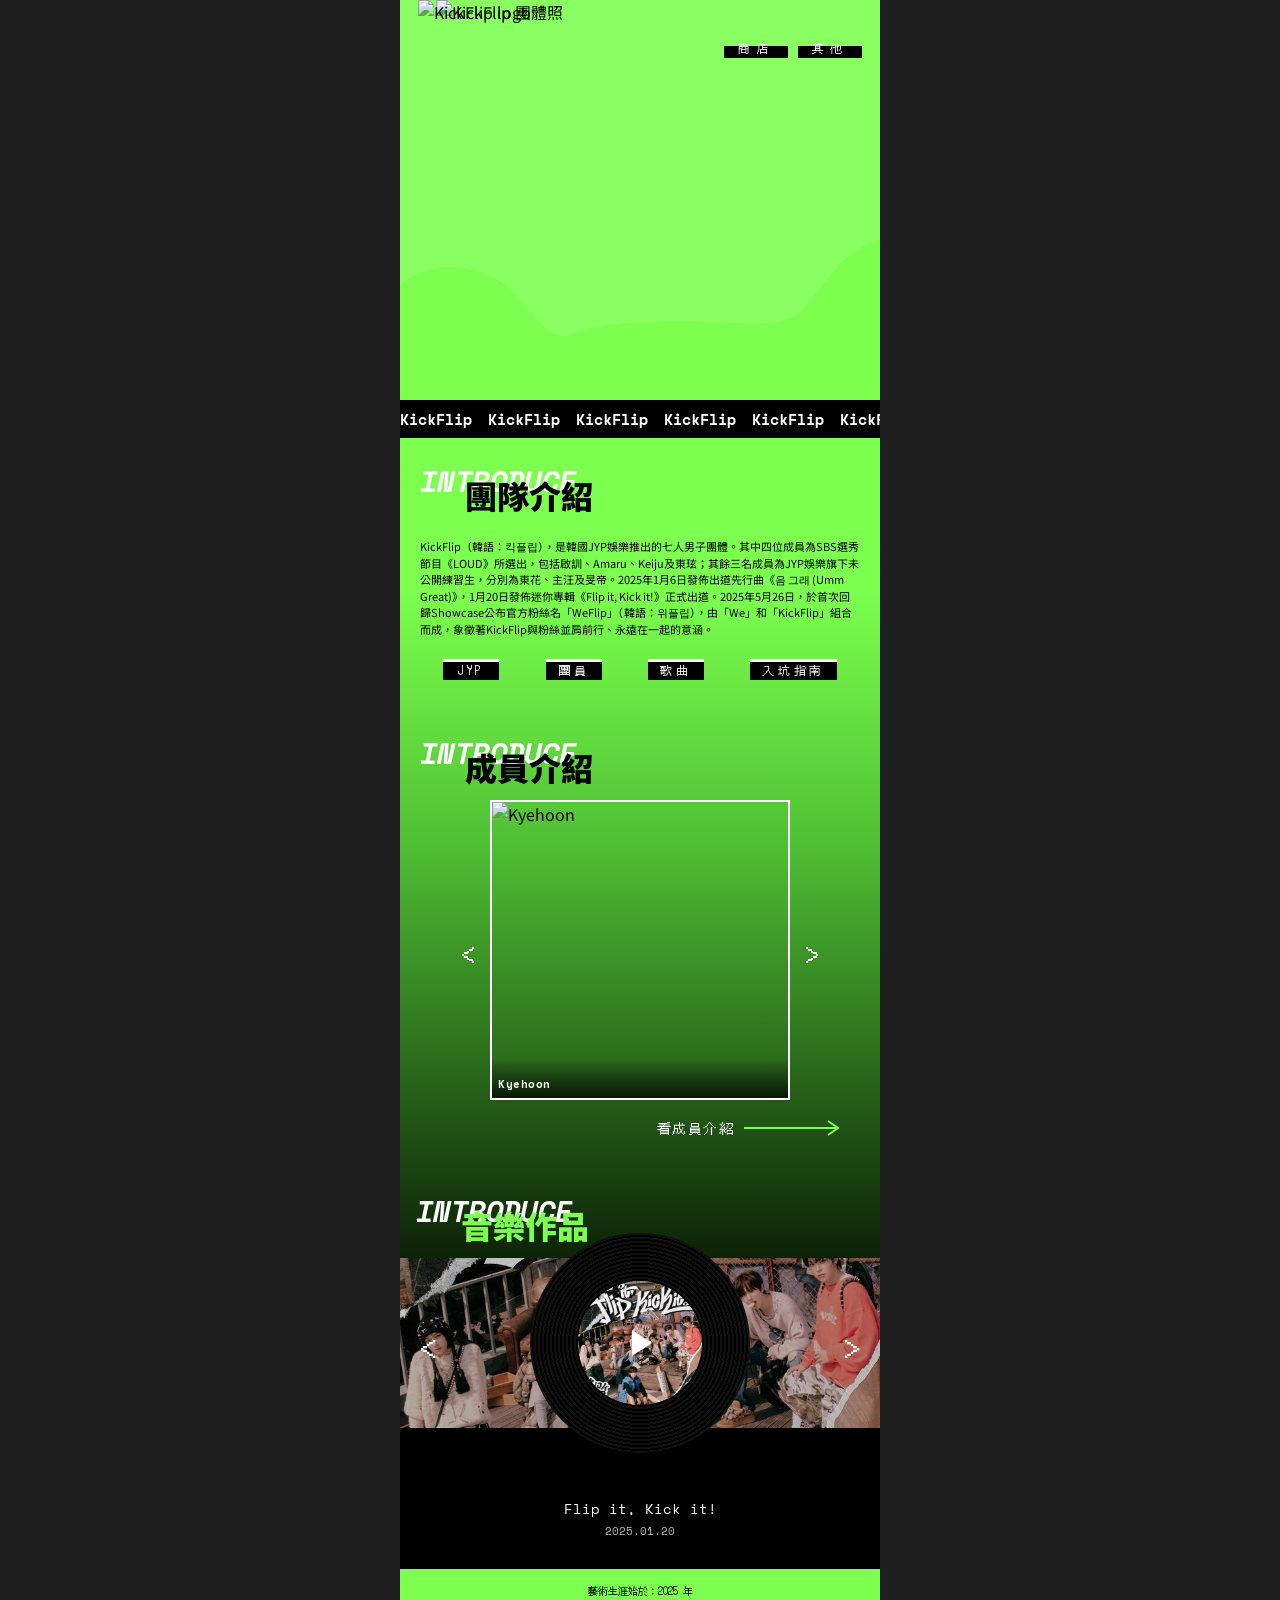
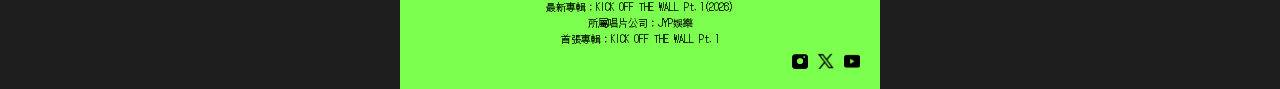
==== index.html @ bea7975b "Initial commit" ====
<!DOCTYPE html>
<html lang="zh-Hant">
<head>
  <meta charset="UTF-8">
  <meta name="viewport" content="width=device-width, initial-scale=1.0">
  <title>KickFlip</title>
  <link rel="preconnect" href="https://fonts.googleapis.com">
  <link rel="preconnect" href="https://fonts.gstatic.com" crossorigin>
  <link href="https://fonts.googleapis.com/css2?family=DotGothic16&family=Noto+Sans+TC:wght@400;700;900&family=Space+Mono:ital,wght@0,700;1,700&display=swap" rel="stylesheet">
  <link rel="stylesheet" href="style.css">
</head>
<body>
  <div class="page">

    <!-- ===== Header ===== -->
    <header class="header">
      <a href="index.html" class="header__logo"><img src="images/logo.png" alt="KickFlip logo"></a>
      <nav class="header__nav">
        <a href="https://app.fans/shop/kickflip" class="btn-pixel">商店</a>
        <button class="btn-pixel" data-menu-open>其他</button>
      </nav>
    </header>

    <!-- ===== Hero ===== -->
    <section class="hero">
      <div class="hero__bg"><img src="images/hero.jpg" alt=""></div>
      <img class="hero__photo" src="images/hero.jpg" alt="KickFlip 團體照">
      <svg class="hero__blob" viewBox="0 0 360 120" preserveAspectRatio="none" aria-hidden="true">
      <path d="M0,45 C15,22 55,18 80,45 C95,62 105,95 125,95 C150,80 200,78 250,82 C280,85 295,80 305,65 C320,40 335,5 360,0 L360,120 L0,120 Z"/>
      </svg>
      <img class="hero__logo" src="images/logo.png" alt="">
    </section>

    <!-- ===== Marquee ===== -->
    <div class="marquee"><div class="marquee__track">KickFlip</div></div>

    <!-- ===== 團隊介紹 ===== -->
    <section class="section" id="about">
      <h2 class="section-title">
        <span class="section-title__en">INTRODUCE</span>
        <span class="section-title__zh">團隊介紹</span>
      </h2>
      <p class="about__text">
        KickFlip（韓語：킥플립），是韓國JYP娛樂推出的七人男子團體。其中四位成員為SBS選秀節目《LOUD》所選出，包括啟訓、Amaru、Keiju及東玹；其餘三名成員為JYP娛樂旗下未公開練習生，分別為東花、主汪及旻帝。2025年1月6日發佈出道先行曲《음 그래 (Umm Great)》，1月20日發佈迷你專輯《Flip it, Kick it!》正式出道。2025年5月26日，於首次回歸Showcase公布官方粉絲名「WeFlip」（韓語：위플립），由「We」和「KickFlip」組合而成，象徵著KickFlip與粉絲並肩前行、永遠在一起的意涵。
      </p>
      <div class="about__links">
        <button class="btn-pixel" data-video="https://www.youtube.com/shorts/KgsZQ49J2sc">JYP</button>
        <a href="members.html" class="btn-pixel">團員</a>
        <a href="music.html" class="btn-pixel">歌曲</a>
        <a href="guide.html" class="btn-pixel">入坑指南</a>
      </div>
    </section>

    <!-- ===== 成員介紹 ===== -->
    <section class="section section--members" id="members">
      <h2 class="section-title">
        <span class="section-title__en">INTRODUCE</span>
        <span class="section-title__zh">成員介紹</span>
      </h2>

      <div class="member-slider">
        <button class="member-slider__arrow member-slider__arrow--prev" aria-label="上一位">&lt;</button>
        <div class="member-row"></div>
        <button class="member-slider__arrow member-slider__arrow--next" aria-label="下一位">&gt;</button>
      </div>

      <a href="members.html" class="arrow-link arrow-link--label">
        <span>看成員介紹</span>
        <svg viewBox="0 0 100 20"><path d="M0 10 H92 M84 3 L94 10 L84 17"/></svg>
      </a>
    </section>

    <!-- ===== 音樂作品 ===== -->
    <section class="section section--music" id="music">
      <h2 class="section-title section-title--light">
        <span class="section-title__en">INTRODUCE</span>
        <span class="section-title__zh">音樂作品</span>
      </h2>

      <div class="music">
        <img class="music__bg" src="" alt="">
        <button class="music__arrow music__arrow--prev" aria-label="上一首">&lt;</button>

        <div class="vinyl">
          <div class="vinyl__disc">
            <img class="vinyl__cover" src="" alt="專輯封面">
          </div>
          <button class="vinyl__play" aria-label="播放">
            <span class="icon-play"></span>
          </button>
        </div>

        <button class="music__arrow music__arrow--next" aria-label="下一首">&gt;</button>
      </div>
      <p class="music__title"></p>
      <audio class="music__audio"></audio>
    </section>

    <!-- ===== Footer ===== -->
    <footer class="footer" id="footer">
      <ul class="footer__info">
        <li>藝術生涯始於：2025 年</li>
        <li>最新專輯：KICK OFF THE WALL Pt.1(2026)</li>
        <li>所屬唱片公司：JYP娛樂</li>
        <li>首張專輯：KICK OFF THE WALL Pt.1</li>
      </ul>
      <div class="footer__social">
        <a href="https://www.instagram.com/kickflip_jype/" aria-label="Instagram"><img src="images/icon/ig.png" alt=""></a>
        <a href="https://x.com/kickflip_jype" aria-label="X"><img src="images/icon/x.png" alt=""></a>
        <a href="https://www.youtube.com/@kickflip_jype/videos" aria-label="YouTube"><img src="images/icon/yt.png" alt=""></a>
      </div>
    </footer>
  </div>

    <!-- ===== 其他選單 ===== -->
  <div class="menu" aria-hidden="true">
    <button class="menu__close arrow-link" data-menu-close aria-label="關閉選單">
      <svg viewBox="0 0 100 20"><path d="M0 10 H92 M84 3 L94 10 L84 17"/></svg>
    </button>
    <nav class="menu__list">
      <a href="members.html">團員</a>
      <a href="music.html">音樂作品</a>
      <a href="guide.html">入坑指南</a>
      <a href="https://kickflip.jype.com/gallery" target="_blank">美術照</a>
    </nav>
  </div>

  <!-- ===== 影片彈出視窗 ===== -->
  <div class="video-modal" aria-hidden="true">
    <div class="video-modal__box">
      <button class="video-modal__close" aria-label="關閉影片">✕</button>
      <div class="video-modal__frame"></div>
    </div>
  </div>

  <script src="script.js"></script>
</body>
</html>
---- style.css ----
/* =========================================
   KickFlip 期中作業 — style.css
   ========================================= */

:root {
  --green: #7cff4f;
  --green-mid: #4fbf34;
  --green-dark: #1d4a12;
  --black: #000;
  --white: #fff;
  --card-bg: #0f1f14;

  --font-zh: "Noto Sans TC", sans-serif;
  --font-mono: "Space Mono", monospace;
  --font-pixel: "DotGothic16", "Noto Sans TC", sans-serif;

  --page-w: 480px;   /* 手機版寬度，桌機會置中 */
}

* { margin: 0; padding: 0; box-sizing: border-box; }
img { display: block; max-width: 100%; }
a { color: inherit; text-decoration: none; }
button { font: inherit; cursor: pointer; border: none; background: none; color: inherit; }
ul { list-style: none; }

body {
  font-family: var(--font-zh);
  background: #1e1e1e;
  color: var(--black);
}

.page {
  max-width: var(--page-w);
  margin: 0 auto;
  overflow: hidden;
  /* 綠 → 深綠 → 黑 的漸層背景 */
  background: linear-gradient(
    to bottom,
    var(--green) 0%,
    var(--green) 35%,
    var(--green-mid) 50%,
    var(--green-dark) 68%,
    var(--black) 80%
  );
}
.page--dark { background: var(--black); color: var(--white); }

/* ---------- 像素按鈕 ---------- */
.btn-pixel {
  display: inline-block;
  min-width: 56px;
  padding: 2px 12px;
  background: var(--black);
  color: var(--white);
  font-family: var(--font-pixel);
  font-size: 12px;
  letter-spacing: .3em;
  text-align: center;
  box-shadow: 0 3px 0 var(--white) inset;  /* 上方白線，類似設計稿 */
  transition: transform .15s, background .15s;
}
.btn-pixel:hover { transform: translateY(-2px); background: #222; }
.btn-pixel--ghost { background: transparent; box-shadow: none; }

/* ---------- Header ---------- */
.header {
  position: absolute;
  z-index: 10;
  width: 100%;
  max-width: var(--page-w);
  display: flex;
  justify-content: space-between;
  align-items: center;
  padding: 0 18px;
}
.page--dark .header { position: relative; }
.header__logo img { height: 96px; }
.header__nav { display: flex; gap: 10px; }

/* ---------- Hero ---------- */
.hero { position: relative; height: 360px; }

/* 背景：同一張照片，模糊 + 白霧 */
.hero__bg {
  position: absolute;
  inset: 0;
  overflow: hidden;           /* 模糊邊緣不會溢出去 */
}
.hero__bg img {
  width: 100%;
  height: 100%;
  object-fit: cover;
  filter: blur(8px);          /* 模糊程度 */
  transform: scale(1.1);
}
.hero__bg::after {
  content: "";
  position: absolute;
  inset: 0;
  background: rgba(255, 255, 255, 0.103);   /* 白霧深淺 */
}

/* 中間清楚的照片 */
.hero__photo {
  position: relative;
  z-index: 1;
  width: 85%;                 /* 中間照片寬度 */
  height: 100%;
  margin: 0 auto;
  object-fit: cover;
  object-position: center top;
}

.hero__blob {
  position: absolute;
  bottom: -1px; left: 0;
  width: 100%; height: 120px;
  fill: var(--green);
  z-index: 2;
}
.hero__logo {
  position: absolute;
  left: 50%; bottom: -100px;    /* ← 改回你之前調的數字 */
  transform: translateX(-50%);
  width: 60%;
  filter: drop-shadow(0 4px 0 rgba(0,0,0,.4));
  z-index: 3;
}

/* ---------- 跑馬燈 ---------- */
.marquee {
  overflow: hidden;
  white-space: nowrap;
  padding: 8px 0;
  margin-top: 40px;
  background: #000; 
  font-family: var(--font-mono);
  font-weight: 700;
  font-size: 15px;
  color: var(--white);
}
.marquee__track {
  display: inline-block;
  animation: marquee 12s linear infinite;
}
.marquee__track span { margin-right: 16px; }
@keyframes marquee {
  from { transform: translateX(0); }
  to   { transform: translateX(-50%); }
}

/* ---------- 段落標題 (英文斜體疊中文) ---------- */
.section { padding: 20px 20px 30px; }
.section-title {
  position: relative;
  height: 60px;
  margin-bottom: 10px;
}
.section-title__en {
  position: absolute;
  top: 0; left: 0;
  font-family: var(--font-mono);
  font-style: italic;
  font-size: 30px;
  color: var(--white);
  letter-spacing: -.02em;
}
.section-title__zh {
  position: absolute;
  top: 14px; left: 45px;
  font-size: 32px;
  font-weight: 900;
  color: var(--black);
}
.section-title--light .section-title__zh { color: var(--green); }

/* ---------- 團隊介紹 ---------- */
.about__text { font-size: 11px; line-height: 1.5; margin-top: 20px; margin-bottom: 22px; }
.about__links { display: flex; justify-content: space-around; }

/* ---------- 成員介紹 ---------- */
.member-slider {
  display: flex;
  align-items: center;
  justify-content: center;
  gap: 10px;
  padding: 0 8px;
  margin-top: 10px;
}
.member-slider__arrow {
  flex: 0 0 24px;
  font-family: var(--font-pixel);
  font-size: 28px;
  color: var(--white);
  transition: opacity .2s, transform .15s;
}
.member-slider__arrow:hover { transform: scale(1.2); }
/*.member-slider__arrow:disabled { opacity: .3; cursor: default; transform: none; }*/

.member-row {
  flex: 0 1 300px;           /* 照片框最寬 300px，手機變窄會自動縮小 */
  overflow: hidden;
}

.member-track {
  display: flex;
  gap: 12px;
}

.member-thumb {
  position: relative;
  flex: 0 0 100%;            /* 一次只顯示一張 */
  aspect-ratio: 1 / 1;       /* 正方形 */
  overflow: hidden;
  border: 2px solid var(--white);
  transition: border-color .2s;
}
.member-thumb img { width: 100%; height: 100%; object-fit: cover; transition: transform .3s; }
.member-thumb:hover { border-color: var(--white); }
.member-thumb:hover img { transform: scale(1.08); }

/* 綠色箭頭 */
.arrow-link {
  display: block;
  width: 100px;
  margin: 18px 16px 0 auto;
}
.arrow-link svg { width: 100%; fill: none; stroke: var(--green); stroke-width: 2; }
.arrow-link:hover svg { transform: translateX(6px); transition: transform .2s; }

.arrow-link--label {
  display: flex;
  align-items: center;
  gap: 10px;
  width: fit-content;          /* 寬度跟著內容，不會整條都能點 */
  margin: 18px 16px 0 auto;    /* auto 讓它靠右 */
  font-family: var(--font-pixel);
  font-size: 14px;
  letter-spacing: .1em;
  color: var(--white);
  transition: color .2s;
}
.arrow-link--label svg {
  width: 100px;
  fill: none;
  stroke: var(--green);
  stroke-width: 2;
}
.arrow-link--label:hover { color: var(--green); }

/* ---------- 音樂作品 ---------- */
.section--music { padding: 20px 0 30px; }
.section--music .section-title { margin-left: 16px; }
.music__date {
  display: block;
  margin-top: 4px;
  font-size: 11px;
  opacity: .7;
}
.music {
  position: relative;
  height: 170px;
  display: flex;
  align-items: center;
  justify-content: space-between;
  padding: 0 20px;
}
.music__bg {
  position: absolute; inset: 0;
  width: 100%; height: 100%;
  object-fit: cover;
  filter: brightness(.8);
}
.music__arrow {
  position: relative; z-index: 2;
  font-family: var(--font-pixel);
  font-size: 32px;
  color: var(--white);
}
.vinyl {
  position: relative; z-index: 2;
  width: 220px; height: 220px;
}
.vinyl__disc {
  width: 100%; height: 100%;
  border-radius: 50%;
  background: repeating-radial-gradient(circle, #111 0 2px, #000 2px 4px);
  display: grid; place-items: center;
}
.vinyl.is-playing .vinyl__disc { animation: spin 4s linear infinite; }
@keyframes spin { to { transform: rotate(360deg); } }
.vinyl__cover {
  width: 56%; height: 56%;
  border-radius: 50%;
  object-fit: cover;
}
.vinyl__play {
  position: absolute;
  top: 50%; left: 50%;
  transform: translate(-50%, -50%);
  width: 48px; height: 48px;
  display: grid; place-items: center;
}
.icon-play {
  width: 0; height: 0;
  border-left: 20px solid var(--white);
  border-top: 13px solid transparent;
  border-bottom: 13px solid transparent;
  margin-left: 4px;
}
.vinyl.is-playing .icon-play {
  width: 18px; height: 24px; margin: 0;
  border: none;
  border-left: 6px solid var(--white);
  border-right: 6px solid var(--white);
}
.music__title {
  margin-top: 70px;
  text-align: center;
  color: var(--white);
  font-family: var(--font-mono);
  font-size: 14px;
}

/* ---------- Footer ---------- */
.footer {
  position: relative;
  background: var(--green);
  padding: 14px 20px 20px;
  text-align: center;
  font-family: var(--font-pixel);
  font-size: 10px;
  line-height: 1.6;
  color: var(--black);
}
.footer__social {
  display: flex;
  justify-content: flex-end;
  gap: 10px;
  margin-top: 6px;
}
.footer__social img { width: 16px; height: 16px; }

/* ---------- 其他選單 (全螢幕) ---------- */
.menu {
  position: fixed; inset: 0;
  z-index: 100;
  background: var(--black);
  color: var(--white);
  display: flex;
  flex-direction: column;
  opacity: 0;
  pointer-events: none;
  transform: translateX(100%);
  transition: opacity .3s, transform .3s;
}
.menu.is-open { opacity: 1; pointer-events: auto; transform: translateX(0); }
.menu__close { margin: 30px 24px 0 auto; }
.menu__list {
  flex: 1;
  display: flex;
  flex-direction: column;
  align-items: center;
  justify-content: center;
  gap: 36px;
  font-size: 22px;
  font-weight: 700;
  margin-top: -80px;
}
.menu__list a { transition: color .2s; }
.menu__list a:hover { color: var(--green); }

/* ---------- Header 按鈕（各頁共用） ---------- */
.header .btn-pixel {
  box-shadow: none;
  background: linear-gradient(to bottom, transparent 35%, #000 35%);
  padding: 0 14px 2px;
  letter-spacing: .5em;
}
.header .btn-pixel:hover { background: linear-gradient(to bottom, transparent 35%, #222 35%); }

/* ---------- 影片彈出視窗 ---------- */
.video-modal {
  position: fixed;
  inset: 0;
  z-index: 200;
  display: grid;
  place-items: center;
  padding: 16px;
  background: rgba(0, 0, 0, .85);
  opacity: 0;
  pointer-events: none;
  transition: opacity .3s;
}
.video-modal.is-open { opacity: 1; pointer-events: auto; }
.video-modal__box {
  position: relative;
  width: min(100%, 720px);
  transform: scale(.92);
  transition: transform .3s;
}
.video-modal.is-open .video-modal__box { transform: none; }
.video-modal__frame {
  aspect-ratio: 16 / 9;
  background: #000;
  border: 2px solid var(--green);
}
.video-modal__frame iframe { width: 100%; height: 100%; border: 0; display: block; }
.video-modal__close {
  position: absolute;
  top: -40px;
  right: 0;
  font-size: 24px;
  color: var(--green);
  transition: transform .2s;
}
.video-modal__close:hover { transform: rotate(90deg); }
/* 首頁成員照片上的名字 */
.member-thumb__name {
  position: absolute;
  left: 0;
  right: 0;
  bottom: 0;
  padding: 18px 6px 6px;
  background: linear-gradient(to top, rgba(0, 0, 0, .75), transparent);
  font-family: var(--font-mono);
  font-size: 11px;
  font-weight: 700;
  letter-spacing: .05em;
  color: var(--white);
}
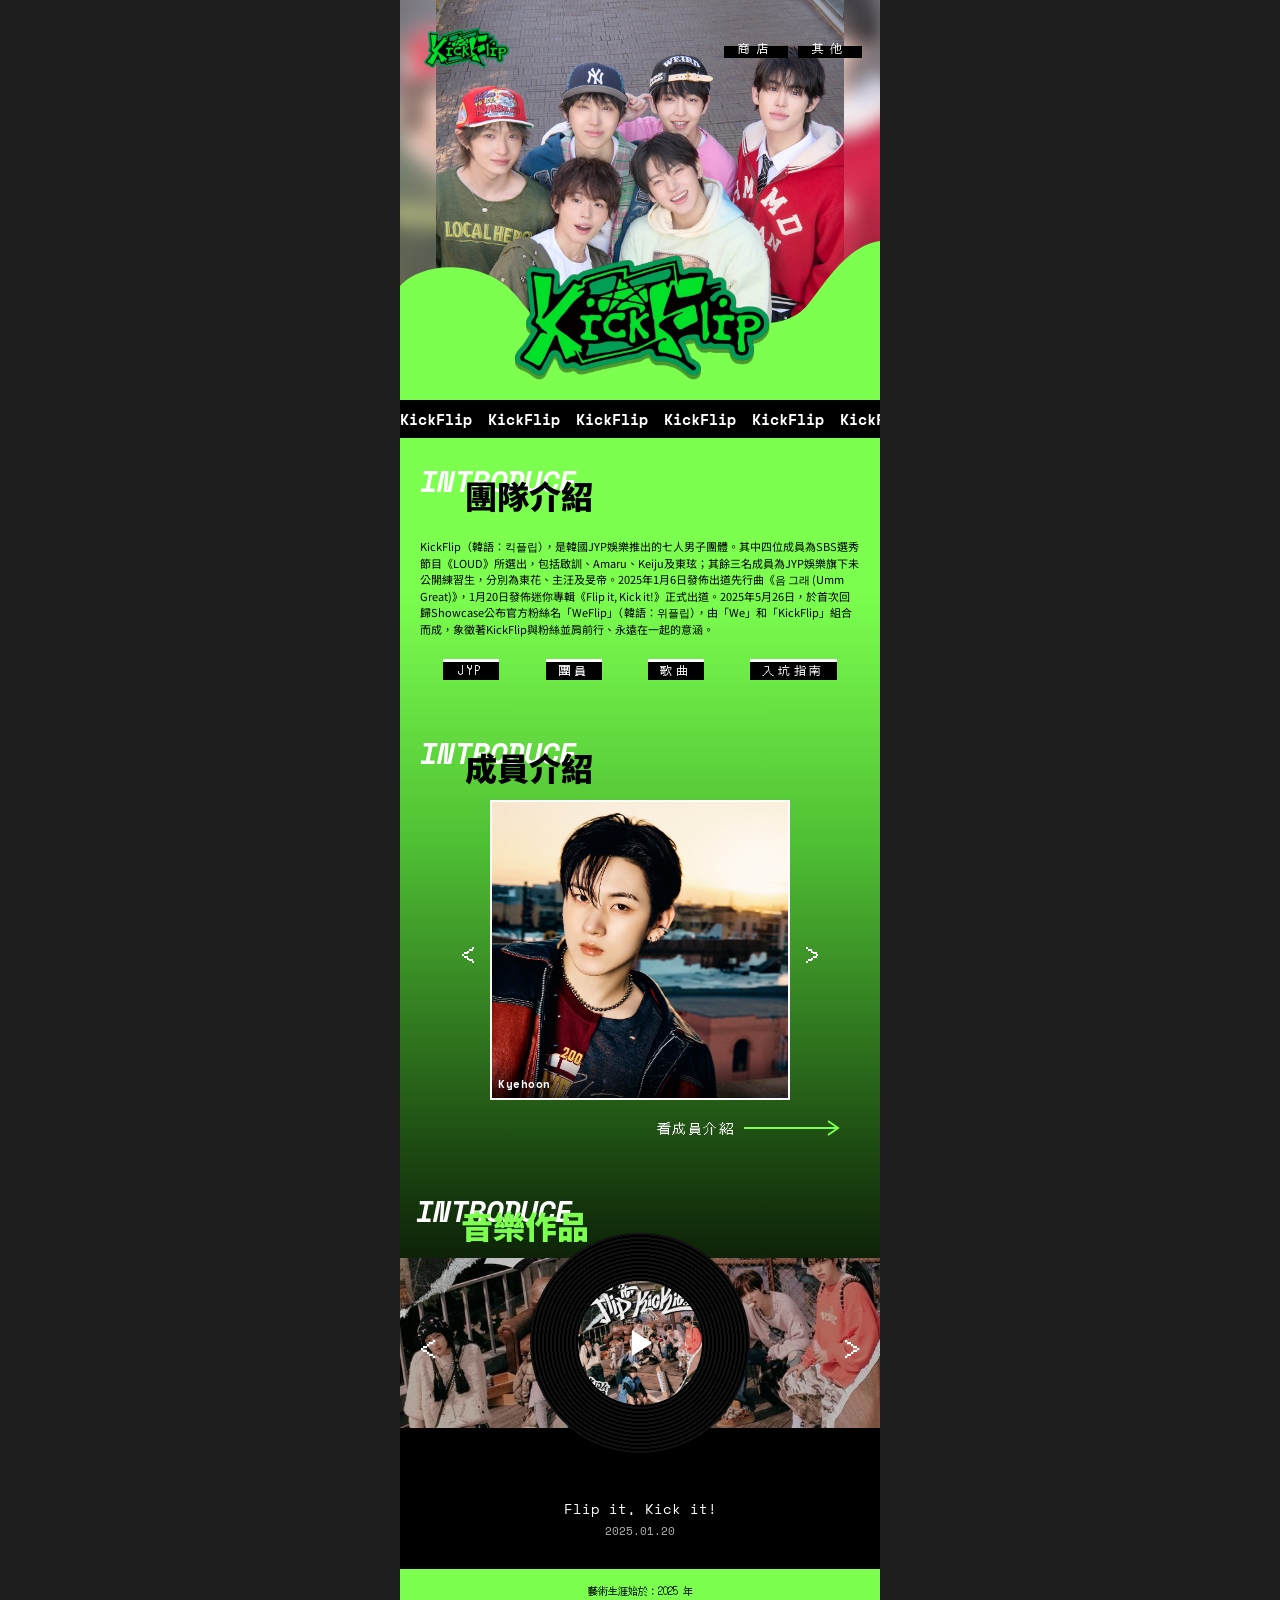
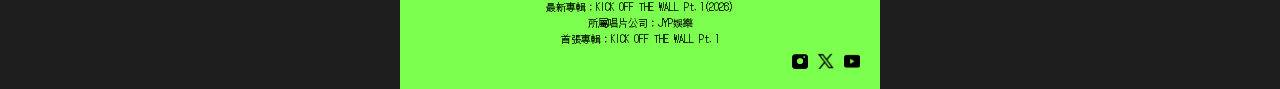
==== commit 970eaf3e: "修正圖片檔名" ====
--- a/index.html
+++ b/index.html
@@ -14,7 +14,7 @@
 
     <!-- ===== Header ===== -->
     <header class="header">
-      <a href="index.html" class="header__logo"><img src="images/logo.png" alt="KickFlip logo"></a>
+      <a href="index.html" class="header__logo"><img src="images/Logo.png" alt="KickFlip logo"></a>
       <nav class="header__nav">
         <a href="https://app.fans/shop/kickflip" class="btn-pixel">商店</a>
         <button class="btn-pixel" data-menu-open>其他</button>
@@ -23,12 +23,12 @@
 
     <!-- ===== Hero ===== -->
     <section class="hero">
-      <div class="hero__bg"><img src="images/hero.jpg" alt=""></div>
-      <img class="hero__photo" src="images/hero.jpg" alt="KickFlip 團體照">
+      <div class="hero__bg"><img src="images/hero.JPG" alt=""></div>
+      <img class="hero__photo" src="images/hero.JPG" alt="KickFlip 團體照">
       <svg class="hero__blob" viewBox="0 0 360 120" preserveAspectRatio="none" aria-hidden="true">
       <path d="M0,45 C15,22 55,18 80,45 C95,62 105,95 125,95 C150,80 200,78 250,82 C280,85 295,80 305,65 C320,40 335,5 360,0 L360,120 L0,120 Z"/>
       </svg>
-      <img class="hero__logo" src="images/logo.png" alt="">
+      <img class="hero__logo" src="images/Logo.png" alt="">
     </section>
 
     <!-- ===== Marquee ===== -->
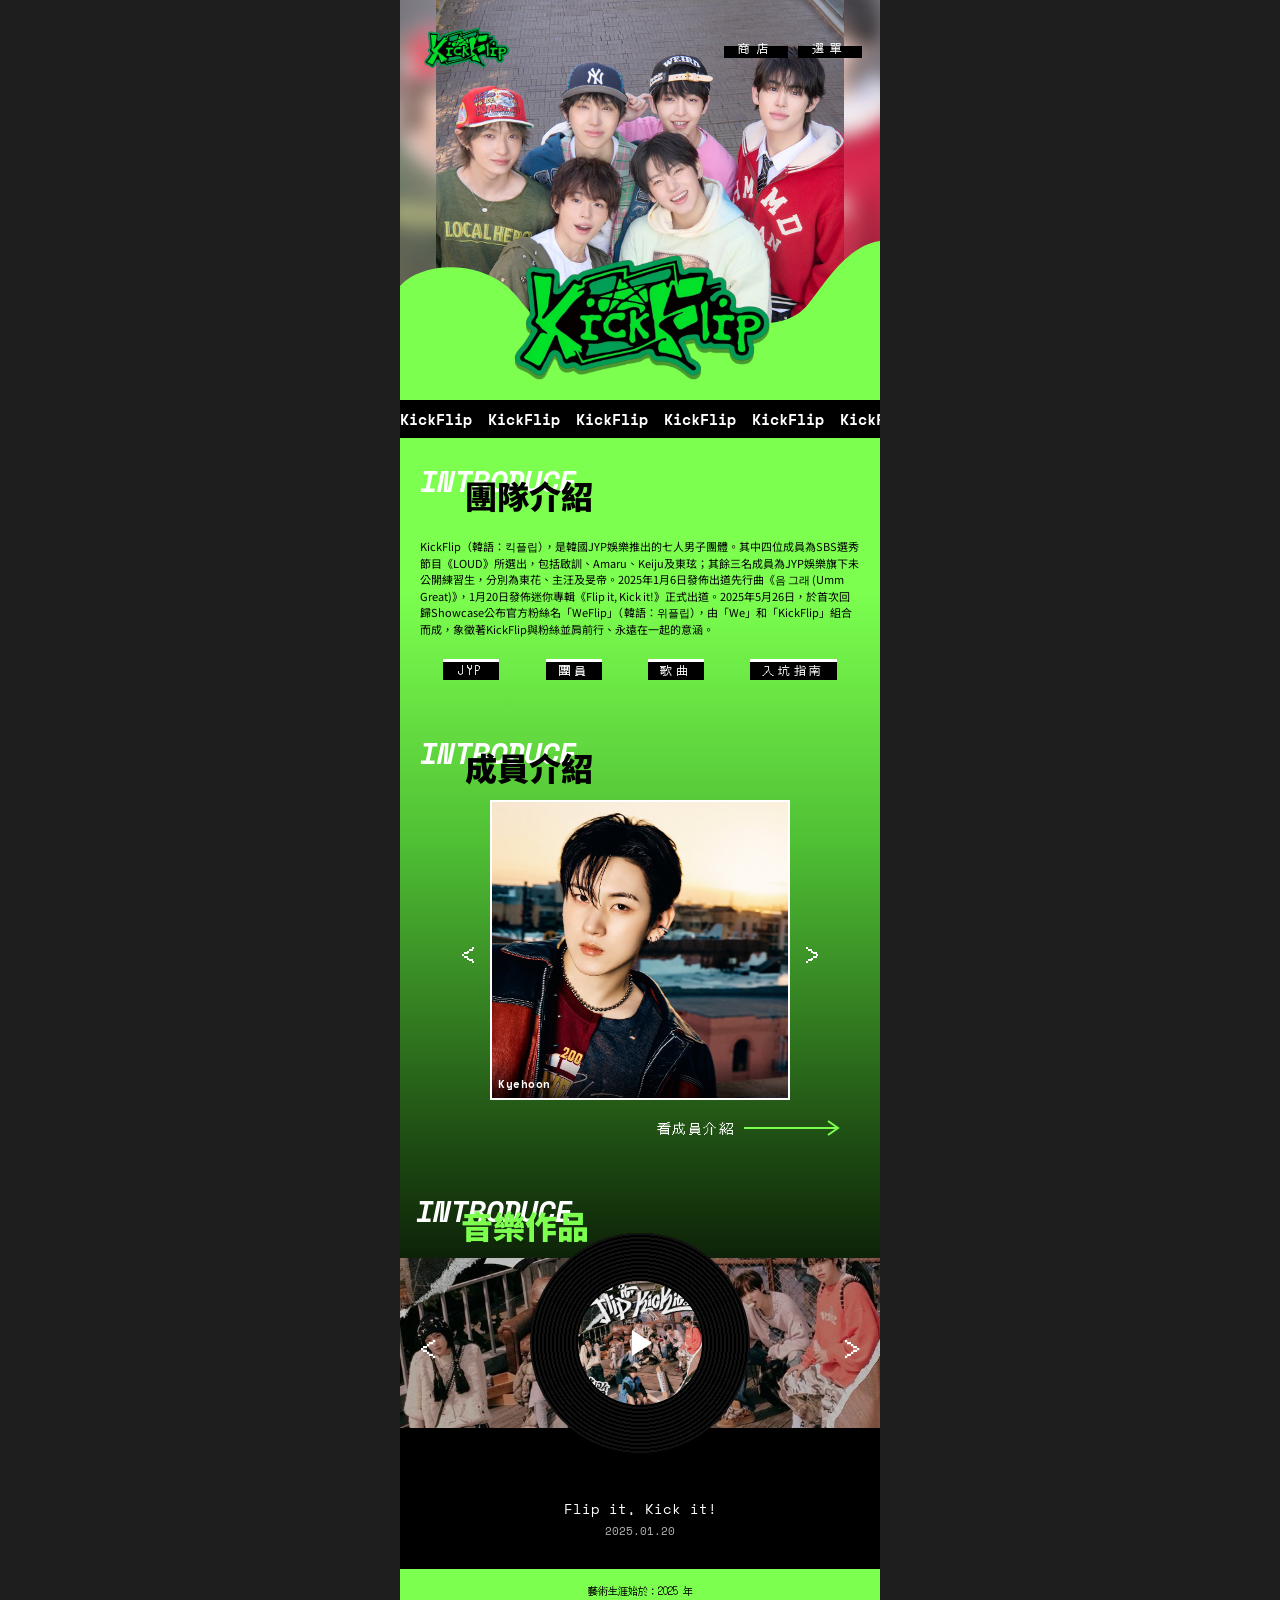
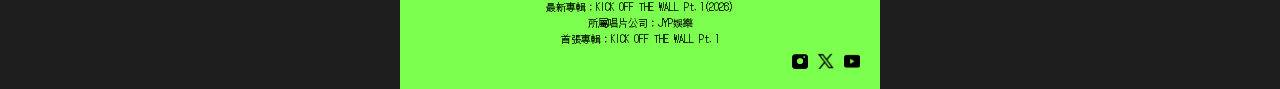
==== commit 2b855699: "選單修改" ====
--- a/index.html
+++ b/index.html
@@ -17,7 +17,7 @@
       <a href="index.html" class="header__logo"><img src="images/Logo.png" alt="KickFlip logo"></a>
       <nav class="header__nav">
         <a href="https://app.fans/shop/kickflip" class="btn-pixel">商店</a>
-        <button class="btn-pixel" data-menu-open>其他</button>
+        <button class="btn-pixel" data-menu-open>選單</button>
       </nav>
     </header>
 
--- a/style.css
+++ b/style.css
@@ -355,7 +355,11 @@
   transition: opacity .3s, transform .3s;
 }
 .menu.is-open { opacity: 1; pointer-events: auto; transform: translateX(0); }
-.menu__close { margin: 30px 24px 0 auto; }
+.menu__close {
+  position: relative;
+  z-index: 1;               /* 讓箭頭浮在選單文字區上面，才點得到 */
+  margin: 30px 24px 0 auto;
+}
 .menu__list {
   flex: 1;
   display: flex;
